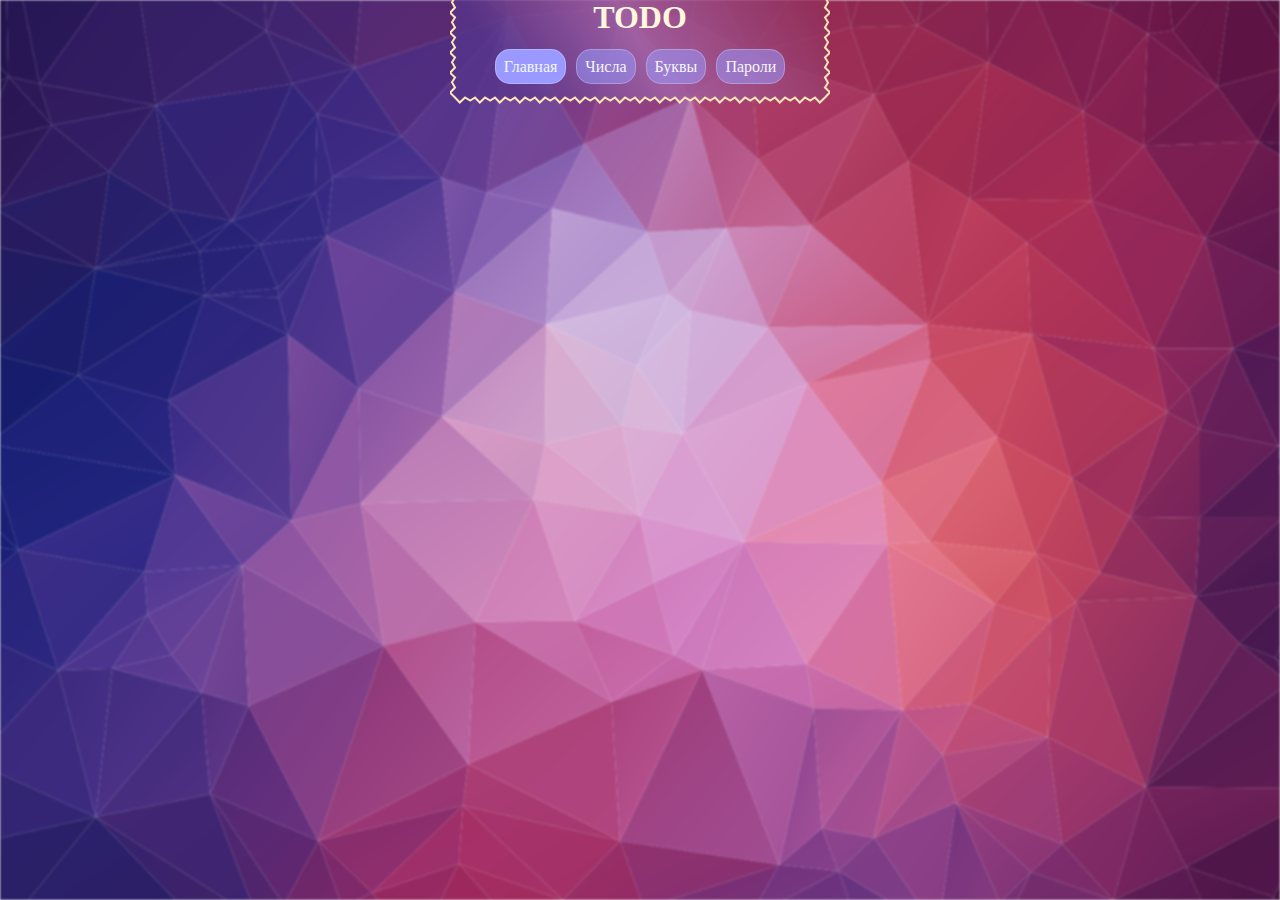
==== index.html @ 5f10a4f9 "upload" ====
<!DOCTYPE html>
<html lang="ru">
    <head>
        <title>TODO random</title>
        <meta charset="UTF-8">
        <meta name="viewport" content="width=device-width, initial-scale=1.0">
        <link rel="stylesheet" href="css/indexstyle.css">
    </head>
    <body>
        <div>
            <div class='backimage'></div>
            <div id='ownernavshadow'>
               <svg class='navshadow'></svg>
            </div>
            <div id ="ownertt"s>
                <svg class = 'tt'>
                    <lineargradient id = 'lgr1' gradientTransform="rotate(-11)" >
                        <stop offset="0%" stop-color="rgba(86,52,138,0.76)" />
                        <stop offset="40%" stop-color="rgba(163,100,166,0.76)">
                            <animate
                            dur="5s" 
                            attributeName="offset"
                            values="40%;60%;40%"
                            repeatCount="indefinite"
                            ></animate>
                            <animate
                            dur="5s" 
                            attributeName="stop-color"
                            values="rgba(163,100,166,0.76);rgba(163,100,166,1);rgba(163,100,166,0.76)"
                            repeatCount="indefinite"
                            ></animate>
                        </stop>
                        <stop offset="100%" stop-color=rgba(144,40,79,0.76) />

                    </lineargradient>
                    <polyline style='stroke-width:2; fill: url(#lgr1)'>
                        <animate
                        attributeName="points"
                        dur="1.5s"
                        values="5 5,0 10, 5 15, 2 20, 5 25, 0 30, 5 35, 2 40, 5 45, 0 50, 5 55, 2 60, 5 65, 0 70, 5 75, 2 80, 5 85, 0 90, 5 95, 2 100, 5 105, 0 110, 5 115, 10 120, 15 115, 20, 118, 25 115, 30 120, 35 115, 40 118, 45 115, 50 120, 55 115, 60 118, 65 115, 70 120, 75 115, 80 118, 85 115, 90 120, 95 115, 100 118, 105 115, 110 120, 115 115, 120 118, 125 115, 130 120, 135 115, 140 118, 145 115, 150 120, 155 115, 160 118, 165 115, 170 120, 175 115, 180 118, 185 115, 190 120, 195 115, 200 118, 205 115, 210 120, 215 115, 220 118, 225 115, 230 120, 235 115, 240 118, 245 115, 250 120, 255 115, 260 118, 265 115, 270 120, 275 115, 280 118, 285 115, 290 120, 295 115, 300 118, 305 115, 310 120, 315 115, 320 118, 325 115, 330 120, 335 115, 340 118, 345 115, 350 120, 355 115, 360 118, 365 115, 370 120, 375 115, 380 110, 375 105, 378 100, 375 95, 380 90, 375 85, 378 80, 375 75, 380 70, 375 65, 378 60, 375 55, 380 50, 375 45, 378, 40, 375 35, 380 30, 375 25, 378 20, 375 15, 380, 10;
                                5 5,0 12, 5 15, 2 18, 5 25, 0 32, 5 35, 2 38, 5 45, 0 52, 5 55, 2 58, 5 65, 0 72, 5 75, 2 78, 5 85, 0 92, 5 95, 2 98, 5 105, 0 112, 5 115, 8 120, 15 115, 22, 118, 25 115, 28 120, 35 115, 42 118, 45 115, 48 120, 55 115, 62 118, 65 115, 68 120, 75 115, 82 118, 85 115, 88 120, 95 115, 102 118, 105 115, 108 120, 115 115, 122 118, 125 115, 128 120, 135 115, 142 118, 145 115, 148 120, 155 115, 162 118, 165 115, 168 120, 175 115, 182 118, 185 115, 188 120, 195 115, 202 118, 205 115, 208 120, 215 115, 222 118, 225 115, 228 120, 235 115, 242 118, 245 115, 248 120, 255 115, 262 118, 265 115, 268 120, 275 115, 282 118, 285 115, 288 120, 295 115, 302 118, 305 115, 308 120, 315 115, 322 118, 325 115, 328 120, 335 115, 342 118, 345 115, 348 120, 355 115, 362 118, 365 115, 368 120, 375 115, 380 108, 375 105, 378 102, 375 95, 380 88, 375 85, 378 78, 375 75, 380 72, 375 65, 378 58, 375 55, 380 52, 375 45, 378, 38, 375 35, 380 32, 375 25, 378 18, 375 15, 380, 12;
                                5 5,0 10, 5 15, 2 20, 5 25, 0 30, 5 35, 2 40, 5 45, 0 50, 5 55, 2 60, 5 65, 0 70, 5 75, 2 80, 5 85, 0 90, 5 95, 2 100, 5 105, 0 110, 5 115, 10 120, 15 115, 20, 118, 25 115, 30 120, 35 115, 40 118, 45 115, 50 120, 55 115, 60 118, 65 115, 70 120, 75 115, 80 118, 85 115, 90 120, 95 115, 100 118, 105 115, 110 120, 115 115, 120 118, 125 115, 130 120, 135 115, 140 118, 145 115, 150 120, 155 115, 160 118, 165 115, 170 120, 175 115, 180 118, 185 115, 190 120, 195 115, 200 118, 205 115, 210 120, 215 115, 220 118, 225 115, 230 120, 235 115, 240 118, 245 115, 250 120, 255 115, 260 118, 265 115, 270 120, 275 115, 280 118, 285 115, 290 120, 295 115, 300 118, 305 115, 310 120, 315 115, 320 118, 325 115, 330 120, 335 115, 340 118, 345 115, 350 120, 355 115, 360 118, 365 115, 370 120, 375 115, 380 110, 375 105, 378 100, 375 95, 380 90, 375 85, 378 80, 375 75, 380 70, 375 65, 378 60, 375 55, 380 50, 375 45, 378, 40, 375 35, 380 30, 375 25, 378 20, 375 15, 380, 10;
                                5 5,0 8, 5 15, 2 22, 5 25, 0 28, 5 35, 2 42, 5 45, 0 48, 5 55, 2 62, 5 65, 0 68, 5 75, 2 82, 5 85, 0 88, 5 95, 2 102, 5 105, 0 108, 5 115, 12 120, 15 115, 18, 118, 25 115, 32 120, 35 115, 38 118, 45 115, 52 120, 55 115, 58 118, 65 115, 72 120, 75 115, 78 118, 85 115, 92 120, 95 115, 98 118, 105 115, 112 120, 115 115, 118 118, 125 115, 132 120, 135 115, 138 118, 145 115, 152 120, 155 115, 158 118, 165 115, 172 120, 175 115, 178 118, 185 115, 192 120, 195 115, 198 118, 205 115, 212 120, 215 115, 218 118, 225 115, 232 120, 235 115, 238 118, 245 115, 252 120, 255 115, 258 118, 265 115, 272 120, 275 115, 278 118, 285 115, 292 120, 295 115, 298 118, 305 115, 312 120, 315 115, 318 118, 325 115, 332 120, 335 115, 338 118, 345 115, 352 120, 355 115, 358 118, 365 115, 372 120, 375 115, 380 112, 375 105, 378 98, 375 95, 380 92, 375 85, 378 82, 375 75, 380 68, 375 65, 378 62, 375 55, 380 48, 375 45, 378, 42, 375 35, 380 28, 375 25, 378 22, 375 15, 380, 8;
                                5 5,0 10, 5 15, 2 20, 5 25, 0 30, 5 35, 2 40, 5 45, 0 50, 5 55, 2 60, 5 65, 0 70, 5 75, 2 80, 5 85, 0 90, 5 95, 2 100, 5 105, 0 110, 5 115, 10 120, 15 115, 20, 118, 25 115, 30 120, 35 115, 40 118, 45 115, 50 120, 55 115, 60 118, 65 115, 70 120, 75 115, 80 118, 85 115, 90 120, 95 115, 100 118, 105 115, 110 120, 115 115, 120 118, 125 115, 130 120, 135 115, 140 118, 145 115, 150 120, 155 115, 160 118, 165 115, 170 120, 175 115, 180 118, 185 115, 190 120, 195 115, 200 118, 205 115, 210 120, 215 115, 220 118, 225 115, 230 120, 235 115, 240 118, 245 115, 250 120, 255 115, 260 118, 265 115, 270 120, 275 115, 280 118, 285 115, 290 120, 295 115, 300 118, 305 115, 310 120, 315 115, 320 118, 325 115, 330 120, 335 115, 340 118, 345 115, 350 120, 355 115, 360 118, 365 115, 370 120, 375 115, 380 110, 375 105, 378 100, 375 95, 380 90, 375 85, 378 80, 375 75, 380 70, 375 65, 378 60, 375 55, 380 50, 375 45, 378, 40, 375 35, 380 30, 375 25, 378 20, 375 15, 380, 10" 

                        repeatCount="indefinite"
                        ></animate>
                        <animate
                            dur="10s" 
                            attributeName="stroke"
                            values="white;orange;cyan;blueviolet;white"
                            repeatCount="indefinite"
                        ></animate>
                    </polyline>
                </svg>
            </div>
           
            <div class='rc1'></div>  
            <div class='rc2'></div>
           
            <nav class = nav>
                <h1>TODO</h1>
                <ul>
                    <li id='thislink1'><a href="index.html">Главная</a></li>
                    <li id='link1'><a href="numbers.html">Числа</a></li>
                    <li id='link2'><a href="characters.html">Буквы</a></li>
                    <li id='link3'><a href="passwords.html">Пароли</a></li>
                </ul>
            </nav>
        </div>
    </body>
</html>
---- css/indexstyle.css ----
body
{
    /*height: 100%;*/
    margin: 0;
    padding: 0;
}

.backimage {
    position: absolute;
    background-image: url("../images/image0.png");
    background-position: center;
    background-repeat: no-repeat;
    background-size: cover;
    left: 0;
    right: 0;
    bottom: 0;
    width: 100%;
    height: 100%;
    filter: blur(1px);
}
/* style="overflow-x: hidden; width: 100%; left:0%; right: 0%"*/

#ownernavshadow
{
    position: absolute;
    left: 0%;
    right: 0%;
    overflow-x: hidden;
    text-align: center;
}

.navshadow
{
    transform: translate(0%, -18%);
    width: 370px;
    height: 120px;
    border-radius: 5px;
    animation-duration: 10s;
    animation-name: shadowcolors;    
    animation-iteration-count: infinite;
    animation-timing-function: ease-out;
    
}
@keyframes shadowcolors {
  /*white;orange;cyan;blueviolet;white*/
  0% {
    box-shadow: 1px 1px 8px 8px #ffffff77;, -1px 1px 8px 8px #ffffff77;
  }
  25%{
    box-shadow: 1px 1px 8px 8px #FFA50077, -1px 1px 8px 8px #FFA50077;
  }
  45%{
    box-shadow: 1px 1px 8px 8px #00FFFF77, -1px 1px 8px 8px #00FFFF77;
  }
  65%{
      box-shadow: 1px 1px 8px 8px #8a2be277, -1px 1px 8px 8px #8a2be277;
  }
  100% {
    box-shadow: 1px 1px 8px 8px #ffffff77;, -1px 1px 8px 8px #ffffff77;
  }
}

#ownertt
{
    position: absolute;
    left: 0%;
    right: 0%;
    overflow-x: hidden;
    text-align: center;
}
.tt
{
    transform: translate(0%, -14%);
    height: 125px;
    top: 45px;
    width: 380px;
}

h1
{
    color: cornsilk;
    padding: 0;
    text-align: center;
}

nav
{
    position: absolute;
    left: 0%;
    right: 0%;
    transform: translate(0%, -50%);
    top: 38px;
    height: 120px;
}
nav ul
{
    list-style-type: none;
    list-style: none;
    margin: 0;
    padding: 0;
    text-align: center;
}
nav ul li
{
    /*margin-left: 3.6%;*/
    left:5%;
    ride:5%;
    margin: 3px;
    display:inline;
}
nav ul li a
{  
    color: whitesmoke;
    text-decoration: none;
    
}
nav ul li a:hover
{
    /*background-color: cornsilk; 
    border-color: whitesmoke;
    color: black*/
    /*todo*/
}

#thislink1
{
    padding: 8px;
    background-color: #9999ff;
    border: 1px solid rgb(255,255,255,0.25);
    border-radius: 15px;
}

#link1, #link2, #link3
{
    padding: 8px;
    background-color: #9999ff88;
    border: 1px solid rgb(255,255,255,0.25);
    border-radius: 15px;
    animation-duration: 1s;
    animation-name: linkanim2;
}

#link1:hover, #link2:hover, #link3:hover
{
    animation-duration: 1s;
    animation-name: linkanim1;
    animation-fill-mode: forwards;
}

@keyframes linkanim1{
    from{
        background-color: #9999ff88;
    }
    
    to{
        background-color: #9999ff;
    }
}

@keyframes linkanim2{
    from{
        background-color: #9999ff;
    }
    
    to{
        background-color: #9999ff88;
    }
}

article
{
    position: absolute;
    left: 20%;
    right: 20%;
    top: 150px;
    /*transform: translate(-25%, 0%);*/
    bottom: 0%;
    overflow-x: hidden;
    overflow-y: auto;
    scrollbar-color: rgba(86,52,138,0.88) rgba(163,100,166,0.55);
}

#cx
{
    width: 100%;
    text-align: center;
    color:whitesmoke;
    
}

#ci
{
    width: 100%;
    text-align: center;
    color:whitesmoke;
    word-wrap: break-word;
}

#button
{
    border-radius: 40px;
    padding: 20px;
    width: 60%;
    margin-left: 50%;
    transform: translate(-50%, 0%);
    border-color: brown;
    background: linear-gradient(90deg, rgba(86,52,138,0.55) 0%, rgba(163,100,166,0.55) 44%, rgba(144,40,79,0.55) 100%);
    color:whitesmoke;
    font-size: 20px;
     
}
#button:hover
{
    animation-duration: 0.3s;
    animation-name: buttoncolor;
    animation-fill-mode: forwards;
    border-color: blueviolet;
}

@keyframes buttoncolor
{
    0%{
        background: linear-gradient(90deg, rgba(86,52,138,0.55) 0%, rgba(163,100,166,0.55) 44%, rgba(144,40,79,0.55) 100%);
    }
    4%{
        background: linear-gradient(90deg, rgba(86,52,138,0.56) 0%, rgba(163,100,166,0.56) 44%, rgba(144,40,79,0.56) 100%);
    } 
    8%{
        background: linear-gradient(90deg, rgba(86,52,138,0.57) 0%, rgba(163,100,166,0.57) 44%, rgba(144,40,79,0.57) 100%);
    } 
    12%{
        background: linear-gradient(90deg, rgba(86,52,138,0.58) 0%, rgba(163,100,166,0.58) 44%, rgba(144,40,79,0.58) 100%);
    } 
    16%{
        background: linear-gradient(90deg, rgba(86,52,138,0.59) 0%, rgba(163,100,166,0.59) 44%, rgba(144,40,79,0.59) 100%);
    }
    20%{
        background: linear-gradient(90deg, rgba(86,52,138,0.60) 0%, rgba(163,100,166,0.60) 44%, rgba(144,40,79,0.60) 100%);
    }
    24%{
        background: linear-gradient(90deg, rgba(86,52,138,0.61) 0%, rgba(163,100,166,0.61) 44%, rgba(144,40,79,0.61) 100%);
    }
    28%{
        background: linear-gradient(90deg, rgba(86,52,138,0.62) 0%, rgba(163,100,166,0.62) 44%, rgba(144,40,79,0.62) 100%);
    }
    32%{
        background: linear-gradient(90deg, rgba(86,52,138,0.63) 0%, rgba(163,100,166,0.63) 44%, rgba(144,40,79,0.63) 100%);
    }
    36%{
        background: linear-gradient(90deg, rgba(86,52,138,0.64) 0%, rgba(163,100,166,0.64) 44%, rgba(144,40,79,0.64) 100%);
    }
    40%{
        background: linear-gradient(90deg, rgba(86,52,138,0.65) 0%, rgba(163,100,166,0.65) 44%, rgba(144,40,79,0.65) 100%);
    }
    44%{
        background: linear-gradient(90deg, rgba(86,52,138,0.66) 0%, rgba(163,100,166,0.66) 44%, rgba(144,40,79,0.66) 100%);
    }
    48%{
        background: linear-gradient(90deg, rgba(86,52,138,0.67) 0%, rgba(163,100,166,0.67) 44%, rgba(144,40,79,0.67) 100%);
    }
    52%{
        background: linear-gradient(90deg, rgba(86,52,138,0.68) 0%, rgba(163,100,166,0.68) 44%, rgba(144,40,79,0.68) 100%);
    }
    56%{
        background: linear-gradient(90deg, rgba(86,52,138,0.69) 0%, rgba(163,100,166,0.69) 44%, rgba(144,40,79,0.69) 100%);
    }
    60%{
        background: linear-gradient(90deg, rgba(86,52,138,0.70) 0%, rgba(163,100,166,0.70) 44%, rgba(144,40,79,0.70) 100%);
    }
    64%{
        background: linear-gradient(90deg, rgba(86,52,138,0.71) 0%, rgba(163,100,166,0.71) 44%, rgba(144,40,79,0.71) 100%);
    }
    68%{
        background: linear-gradient(90deg, rgba(86,52,138,0.72) 0%, rgba(163,100,166,0.72) 44%, rgba(144,40,79,0.72) 100%);
    }
    72%{
        background: linear-gradient(90deg, rgba(86,52,138,0.73) 0%, rgba(163,100,166,0.73) 44%, rgba(144,40,79,0.73) 100%);
    }
    76%{
        background: linear-gradient(90deg, rgba(86,52,138,0.74) 0%, rgba(163,100,166,0.74) 44%, rgba(144,40,79,0.74) 100%);
    }
    80%{
        background: linear-gradient(90deg, rgba(86,52,138,0.75) 0%, rgba(163,100,166,0.75) 44%, rgba(144,40,79,0.75) 100%);
    }
    84%{
        background: linear-gradient(90deg, rgba(86,52,138,0.76) 0%, rgba(163,100,166,0.76) 44%, rgba(144,40,79,0.76) 100%);
    }
    88%{
        background: linear-gradient(90deg, rgba(86,52,138,0.77) 0%, rgba(163,100,166,0.77) 44%, rgba(144,40,79,0.77) 100%);
    }
    92%{
        background: linear-gradient(90deg, rgba(86,52,138,0.78) 0%, rgba(163,100,166,0.78) 44%, rgba(144,40,79,0.78) 100%);
    }
    96%{
        background: linear-gradient(90deg, rgba(86,52,138,0.79) 0%, rgba(163,100,166,0.79) 44%, rgba(144,40,79,0.79) 100%);
    }
    100%{
        background: linear-gradient(90deg, rgba(86,52,138,0.8) 0%, rgba(163,100,166,0.8) 44%, rgba(144,40,79,0.8) 100%);
    }
}
#button:active
{
    color: orange;
    transition: 0.5s;
}
#button:after
{
    padding: 100;
    background-color: red;
    border-radius: 0px;
}
#button:active:after
{
    padding: 100;
    background-color: red;
    border-radius: 0px;
}
.random_options
{
    display: block;
    list-style-type: none;
    list-style: none;
    margin-top: 20px;
    padding: 0;
    background: #ccccff55;
    border-radius: 10px
     
}
.random_options ul
{
}
.random_options li
{
    padding: 2px;
}
.random_options label
{
    color:whitesmoke
}
.random_options input
{
     margin: 0;
     border: 1px solid #ff00ff;
     border-radius: 5px;
     background-color: #eaf6f4;
}

.countdiv
{
    width: 100%;
}
#countr
{
   width:7%;
}

#norepeat
{
    
}

#doublecount
{
    width: 20px;
}

#range
{
    width: 85%;
    margin-left: 10%;
}

#startrange 
{
    width: 7%;
}
#stoprange 
{
    width: 7%;
}

#spliter
{
    width: 3%;
}

#minusper
{
    width: 25px;
    
}

#rngm
{
    margin-left: 20px;
    width: 150px;
}

#list
{
    width:100%;
    max-width: 100%;
    min-width: 100%;
    height: 60px
}

.rc1
{
   position: absolute;
    width: 15%;
    height: 98%;
    margin: 0;
    padding: 0;
    overflow: hidden;
    /*filter: blur(1px);*/
}

.rc2
{
   position: absolute;
    width: 15%;
    height: 98%;
    right: 0;
    margin: 0;
    padding: 0;
    overflow: hidden;
    /*filter: blur(1px);*/
}

.tooltip {
  position: relative;
  display: inline-block;
  background: #ff00ff88;
  width: 15px;
  border-radius: 60px;
  text-align: center;
  font-size: 11px;
  /*border-bottom: 1px dotted black;*/
}

.tooltip .tooltiptext {
  visibility: hidden;
  width: 135px;
  background-color: #6600ccd9;
  color: #fff;
  text-align: center;
  border-radius: 6px;
  padding: 5px 0;
  right: 0px;
  font-size: 14px;
  /* Position the tooltip */
  position: absolute;
  z-index: 1;
}

.tooltip:hover .tooltiptext {
  visibility: visible;
}

#copygen
{
    position: absolute;
    color: #ff00ff;
    right: 5%;
    top: 5%;
    background: 00000000;
    background-image: url("../images/copy.png");
    background-position: center;
    background-repeat: no-repeat;
    background-size: contain;
    border: 00000000;
    padding: 10px;
    filter: invert(100%);
}

#copygen:hover
{
    transition: 0.5s;
    filter: invert(100%) sepia(20%);
}
#copygen:active
{
    filter: invert(100%) sepia(100%) hue-rotate(150deg);
}
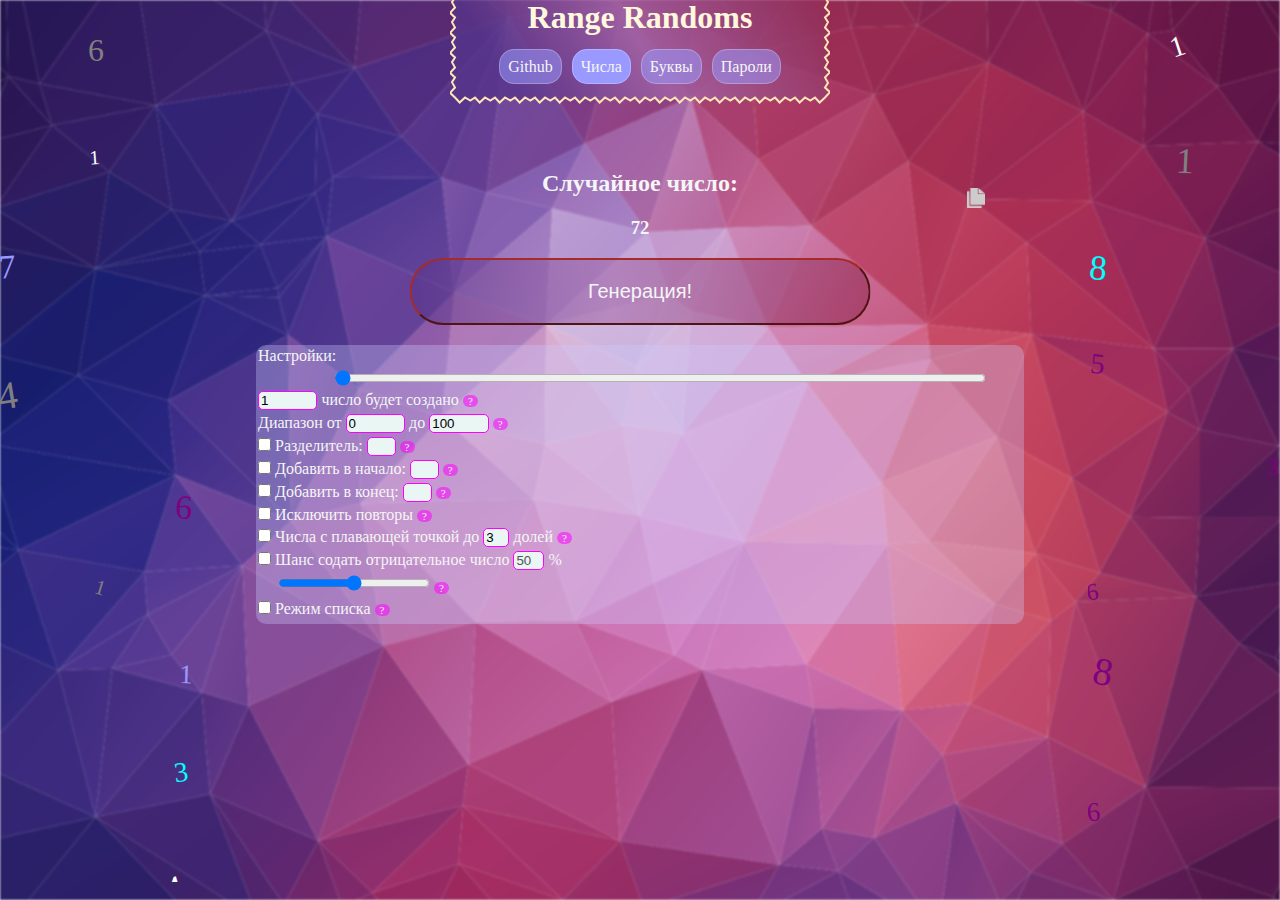
==== commit 49777cf4: "Update index.html" ====
--- a/index.html
+++ b/index.html
@@ -1,10 +1,10 @@
 <!DOCTYPE html>
 <html lang="ru">
     <head>
-        <title>TODO random</title>
+        <title>Range Randoms</title>
         <meta charset="UTF-8">
         <meta name="viewport" content="width=device-width, initial-scale=1.0">
-        <link rel="stylesheet" href="css/indexstyle.css">
+        <link rel="stylesheet" href="css/index.css">
     </head>
     <body>
         <div>
@@ -59,14 +59,409 @@
             <div class='rc2'></div>
            
             <nav class = nav>
-                <h1>TODO</h1>
+                <h1>Range Randoms</h1>
                 <ul>
-                    <li id='thislink1'><a href="index.html">Главная</a></li>
-                    <li id='link1'><a href="numbers.html">Числа</a></li>
-                    <li id='link2'><a href="characters.html">Буквы</a></li>
+                    <li id='link2'><a href="https://github.com/Immersive-programs/Range-Randoms">Github</a></li>
+                    <li id='thislink1'><a href="">Числа</a></li>
+                    <li id='link1'><a href="characters.html">Буквы</a></li>
                     <li id='link3'><a href="passwords.html">Пароли</a></li>
                 </ul>
             </nav>
+            <article>
+                <h2 id = 'cx'>Случайное число:</h2>
+                <button id='copygen' onclick = "copygen()"></button>
+                <h3 id = 'ci'></h3>
+                <button id = 'button' onclick = "clicked()" > Генерация!</button>
+                <ul class='random_options'>
+                    <li><label>Настройки:</label></li>
+                    <li>
+                        <input type="range" id='range' oninput="rangeedit()" min="1" max="100" step="1" value="1">
+                        <div class='countdiv'>
+                            <input id='countr' onkeyup="this.value = this.value.replace(/[^\d]/g,'')" oninput="editrange()"/>
+                            <label id='countrl'> число будет создано</label>
+                            <label class="tooltip">?
+                                <span class="tooltiptext">Значение определяет количество создаваемых чисел</span>
+                            </label>
+                        </div>
+                    </li>
+                    <li id='rangel'>
+                        <label>Диапазон от</label>
+                        <input id='startrange' onkeyup="this.value = this.value.replace(/[^\d]/g,'')"/>
+                        <label>до</label>
+                        <input id='stoprange' onkeyup="this.value = this.value.replace(/[^\d]/g,'')"/>
+                        <label class="tooltip">?
+                                <span class="tooltiptext">Значение определяет минимально и максимально возможные числа при создании</span>
+                        </label>
+                    </li>
+                    <li>
+                        <input type="checkbox" id='checkspliter'>
+                        <label>Разделитель:</label>
+                        <input id='spliter'/>
+                        <label class="tooltip">?
+                            <span class="tooltiptext">Значение заменяет отступы между числами (пример:' ' ',' ';' 'abc')</span>
+                    </li>
+                    <li>
+                        <input type="checkbox" id='checkfirstadd'>
+                        <label>Добавить в начало:</label>
+                        <input id='firstadd'/>
+                        <label class="tooltip">?
+                            <span class="tooltiptext">Добавляет в начало текст</span>
+                    </li>
+                    <li>
+                        <input type="checkbox" id='checklaststadd'>
+                        <label>Добавить в конец:</label>
+                        <input id='laststadd'/>
+                        <label class="tooltip">?
+                            <span class="tooltiptext">Добавляет в конец текст</span>
+                    </li>
+                    <li>
+                        <input type="checkbox" id='norepeat'>
+                        <label>Исключить повторы</label>
+                        <label class="tooltip">?
+                                <span class="tooltiptext">При создании чисел будут исключаться уже использованные</span>
+                    </li>
+                    <li id='doublel' >
+                        <input type="checkbox" id='doublemode'/>
+                        <label>Числа с плавающей точкой до </label>
+                        <input id='doublecount' maxlength='2' onkeyup="this.minusper = this.value.replace(/[^\d]/g,'')"/>
+                        <label>долей</label>
+                        <label class="tooltip">?
+                            <span class="tooltiptext">Значение определяет количество знаков после целой части</span>
+                    </li>
+                    
+                    <li id='minusperl1' >
+                        <input type="checkbox" id='checkminusper' name="double"/>
+                        <label>Шанс содать отрицательное число</label>
+                        <input id='minusper' disabled='true'/>
+                        <label>%</label>
+                    </li>
+                    <li id='minusperl2' >
+                        <input type="range" id='rngm' oninput="document.getElementById('minusper').value = this.value" min="0" max="100" step="1" value="50">
+                        <label class="tooltip">?
+                            <span class="tooltiptext">Значение определяет шанс создания отрицательного числа</span>
+                    </li>
+                    
+                    <li>
+                        <input type="checkbox" onclick="checklistclick()" id="islist" name="lists" value="yes">
+                        <label for="list">Режим списка</label>
+                        <label class="tooltip">?
+                            <span class="tooltiptext">Заменяет параметры создания на пользовательский список чисел</span>
+                    </li>
+                    <li style="margin-right: 10px"><textarea id="list"/></textarea></li>
+                </ul>
+            </article>
         </div>
     </body>
+    <script type="text/javascript">
+        var r = document.getElementById('range');
+        var c = document.getElementById('countr');
+        var d = document.getElementById('doublecount');
+        var str = document.getElementById('startrange');
+        var stp = document.getElementById('stoprange');
+        var il = document.getElementById('islist');
+        var dm = document.getElementById('doublemode')
+        var l = document.getElementById('list');
+        var ci = document.getElementById('ci');
+        var sp = document.getElementById('spliter');
+        var csp = document.getElementById('checkspliter');
+        var ms = document.getElementById('minusper');
+        var rngm = document.getElementById('rngm');
+        var cms = document.getElementById('checkminusper');
+        var nr = document.getElementById('norepeat');
+        var cfa = document.getElementById('checkfirstadd');
+        var cla = document.getElementById('checklaststadd');
+        var fa = document.getElementById('firstadd');
+        var la = document.getElementById('laststadd');
+        
+        c.value = 1;
+        r.value = 1;
+        d.value = 3;
+        str.value = 0;
+        stp.value = 100;
+        il.checked = false;
+        dm.checked = false;
+        l.value = '';
+        l.hidden = true;
+        ci.innerHTML = generatenuber(0,100,0);
+        sp.value = '';
+        csp.checked = false;
+        ms.value = '50';
+        rngm.value = '50';
+        cms.checked = false;
+        nr.checked = false;
+        cfa.checked = false;
+        cla.checked = false;
+        fa.value = '';
+        la.value = '';
+        
+        var rc1 = document.getElementsByClassName('rc1')[0];
+        var rc2 = document.getElementsByClassName('rc2')[0];
+        
+        for (j = 0; 30 > j; j++)
+        {
+            var p = document.createElement('p');
+            p.innerText = Math.floor(Math.random()*10);
+            s = Math.floor((Math.random()*(40-20))+20)+'px';
+            m = Math.floor((Math.random()*(100-50))+50)+'px';
+            t = Math.floor(Math.random()*20)+'deg';
+            c = '';
+            a = '';
+            
+            if (Math.random() < 0.5){
+                t = '-'+t;
+            }
+            
+            switch(Math.floor(Math.random()*3))
+            {
+                case 0: 
+                    a = 'left';
+                    break;
+                case 1: 
+                    a = 'center';
+                    break;
+                case 2: 
+                    a = 'right';
+                    break;
+            }
+            
+            switch(Math.floor(Math.random()*5))
+            {
+                case 0: 
+                    c = 'white';
+                    break;
+                case 1: 
+                    c = 'gray';
+                    break;
+                case 2: 
+                    c = '#9999ff';
+                    break;
+                case 3: 
+                    c = 'purple';
+                    break;
+                case 4: 
+                    c = 'cyan';
+                    break;
+                case 5: 
+                    c = 'greenyellow';
+                    break;
+            }
+            p.style.cssText = 'font-size:'+s+';text-align:'+a+';height: '+m+'; transform: rotate('+t+'); color:'+c;
+           
+            if (j < 15)
+            {
+                rc1.appendChild(p);
+            }
+            else
+            {
+                rc2.appendChild(p);
+            }
+            
+        }
+        
+        function checklistclick()
+        {
+            var rl = document.getElementById('rangel');
+            var dl = document.getElementById('doublel');
+            var msl1 = document.getElementById('minusperl1');
+            var msl2 = document.getElementById('minusperl2');
+            if (il.checked)
+            {
+                l.hidden = false;
+                rl.hidden = true;
+                dl.hidden = true;
+                msl1.hidden = true;
+                msl2.hidden = true;
+            }
+            else
+            {
+                l.hidden = true;
+                rl.hidden = false;
+                dl.hidden = false;
+                msl1.hidden = false;
+                msl2.hidden = false;
+            }  
+        }
+        
+        function rangeedit()
+        {
+            var r = document.getElementById('range');
+            var c = document.getElementById('countr');
+            c.value = r.value;
+            
+            if (c.value > 1)
+                document.getElementById('countrl').innerHTML = " чисел будет создано";
+            else
+                document.getElementById('countrl').innerHTML = " число будет создано";
+        }
+        
+        function editrange()
+        {
+            var r = document.getElementById('range');
+            var c = document.getElementById('countr');
+            r.value = c.value.replace(/[^\d]/g,'');
+            
+            if (c.value > 1)
+                document.getElementById('countrl').innerHTML = " чисел будет создано";
+            else
+                document.getElementById('countrl').innerHTML = " число будет создано";
+        }
+        
+        function clicked()
+        {
+            var c = document.getElementById('countr');
+            var str = document.getElementById('startrange');
+            var stp = document.getElementById('stoprange');
+            var il = document.getElementById('islist');
+            var d = document.getElementById('doublecount');
+            var dm = document.getElementById('doublemode')
+            var l = document.getElementById('list');
+            var sp = document.getElementById('spliter');
+            var csp = document.getElementById('checkspliter');
+            var ms = document.getElementById('minusper');
+            var cms = document.getElementById('checkminusper');
+            var nr = document.getElementById('norepeat');
+            var cfa = document.getElementById('checkfirstadd');
+            var cla = document.getElementById('checklaststadd');
+            var fa = document.getElementById('firstadd');
+            var la = document.getElementById('laststadd');
+
+            ci.innerHTML = "";
+            
+            if (cfa.checked)
+                ci.innerHTML += fa.value;
+                
+            if (c.value > 1)
+                 cx.innerHTML = "Случайные числа:";
+            else
+                cx.innerHTML = "Случайное число:";
+
+             if (il.checked)
+             {
+                 var buff = [];
+                 let text = l.value;
+                 text = text.replace(/[^\d]/g,' ');
+                 var arr = text.split(' ');
+                 var spliter = ' ';
+                 if (csp.checked && sp.value != '')
+                       spliter = sp.value;
+                 for(k = 0;  c.value > k; k++) 
+                 {
+                      var g = arr[Math.floor(Math.random() * arr.length)];
+                      if (buff.filter(co => co == g).length == 0 || !nr.checked)
+                      {
+                          buff.push(g);
+                          ci.innerHTML += g;
+                              if (c.value > k+1)
+                                  ci.innerHTML += spliter;
+                      }
+
+                 }
+            }
+            else 
+            {      
+                var buff = [];
+                var maxdoublevalue = 0
+                var stopvalue = stp.value;
+                var startvalue = str.value;
+                var spliter = ' ';
+                var count = c.value;
+                if (csp.checked && sp.value != '')
+                     spliter = sp.value;
+
+                var maxnonrep = stp.value-str.value;
+                if (nr.checked)
+                {
+                    if (cms.checked && ms.value > 1 && ms.value < 100)
+                    {
+                        maxnonrep = 2 * maxnonrep;
+                    }
+
+                    if (dm.checked)
+                    {
+                        maxnonrep = (maxnonrep*10**d.value);
+                    }
+
+                    maxnonrep = 1 + maxnonrep;
+
+                    if (count > maxnonrep) 
+                    {
+                        cx.innerHTML = maxnonrep + " возможных чисел:";
+                        count = maxnonrep
+                    }
+                }
+
+                for(k = 0;  count > k; k++) {
+                    if (dm.checked) 
+                    {
+                         maxdoublevalue = d.value;
+                    }
+                    if (nr.checked)
+                    {
+                        var gen = generatenuber(startvalue,stopvalue,maxdoublevalue);
+
+                        if (cms.checked)
+                        {
+                            if (Math.random() < ms.value/100)
+                             gen = -1 * gen;
+                        }
+
+                        if (buff.filter(co => co == gen).length > 0)
+                        {
+                            k--;
+                        }
+                        else
+                        {
+                            buff.push(gen);
+                            ci.innerHTML += gen;
+                            if (count > k+1)
+                                ci.innerHTML += spliter;
+                        }
+                    }
+                    else 
+                    {
+                        if (cms.checked)
+                        {
+                            if (Math.random() < ms.value/100)
+                                ci.innerHTML += '-';
+                        }
+                        if (stopvalue-str.value > 0) 
+                        {
+                            ci.innerHTML += generatenuber(startvalue,stopvalue,maxdoublevalue);
+                            if (count > k+1)
+                                ci.innerHTML += spliter;
+                        }
+                        else
+                            ci.innerHTML += stopvalue;
+                    }
+                }
+            }
+            if (cla.checked)
+                ci.innerHTML += la.value;
+        }
+        
+        function generatenuber(min,max,maxdouble)
+        {
+            min = Math.ceil(min);
+            max = Math.floor(max);
+
+            var g = (Math.random() * (max - min)) + min;
+            g = Math.round(g);
+            if (maxdouble != 0 && g != max)
+            {   g = g+'.';
+                for (i = 0; maxdouble > i; i++)
+                g += ''+Math.floor(Math.random()*10);
+            }
+            return ''+g;
+        }
+        
+        function copygen()
+        {
+            const elem = document.createElement('textarea');
+            elem.value = ci.innerHTML;
+            document.body.appendChild(elem);
+            elem.select();
+            document.execCommand('copy');
+            document.body.removeChild(elem);
+        }
+    </script>
 </html>
--- a/css/index.css
+++ b/css/index.css
@@ -0,0 +1,500 @@
+
+body
+{
+    /*height: 100%;*/
+    margin: 0;
+    padding: 0;
+}
+
+.backimage {
+    position: absolute;
+    background-image: url("../images/image0.png");
+    background-position: center;
+    background-repeat: no-repeat;
+    background-size: cover;
+    left: 0;
+    right: 0;
+    bottom: 0;
+    width: 100%;
+    height: 100%;
+    filter: blur(1px);
+}
+/* style="overflow-x: hidden; width: 100%; left:0%; right: 0%"*/
+
+#ownernavshadow
+{
+    position: absolute;
+    left: 0%;
+    right: 0%;
+    overflow-x: hidden;
+    text-align: center;
+}
+
+.navshadow
+{
+    transform: translate(0%, -18%);
+    width: 370px;
+    height: 120px;
+    border-radius: 5px;
+    animation-duration: 10s;
+    animation-name: shadowcolors;    
+    animation-iteration-count: infinite;
+    animation-timing-function: ease-out;
+    
+}
+@keyframes shadowcolors {
+  /*white;orange;cyan;blueviolet;white*/
+  0% {
+    box-shadow: 1px 1px 8px 8px #ffffff77;, -1px 1px 8px 8px #ffffff77;
+  }
+  25%{
+    box-shadow: 1px 1px 8px 8px #FFA50077, -1px 1px 8px 8px #FFA50077;
+  }
+  45%{
+    box-shadow: 1px 1px 8px 8px #00FFFF77, -1px 1px 8px 8px #00FFFF77;
+  }
+  65%{
+      box-shadow: 1px 1px 8px 8px #8a2be277, -1px 1px 8px 8px #8a2be277;
+  }
+  100% {
+    box-shadow: 1px 1px 8px 8px #ffffff77;, -1px 1px 8px 8px #ffffff77;
+  }
+}
+
+#ownertt
+{
+    position: absolute;
+    left: 0%;
+    right: 0%;
+    overflow-x: hidden;
+    text-align: center;
+}
+.tt
+{
+    transform: translate(0%, -14%);
+    height: 125px;
+    top: 45px;
+    width: 380px;
+}
+
+h1
+{
+    color: cornsilk;
+    padding: 0;
+    text-align: center;
+}
+
+nav
+{
+    position: absolute;
+    left: 0%;
+    right: 0%;
+    transform: translate(0%, -50%);
+    top: 38px;
+    height: 120px;
+}
+nav ul
+{
+    list-style-type: none;
+    list-style: none;
+    margin: 0;
+    padding: 0;
+    text-align: center;
+}
+nav ul li
+{
+    /*margin-left: 3.6%;*/
+    left:5%;
+    ride:5%;
+    margin: 3px;
+    display:inline;
+}
+nav ul li a
+{  
+    color: whitesmoke;
+    text-decoration: none;
+    
+}
+nav ul li a:hover
+{
+    /*background-color: cornsilk; 
+    border-color: whitesmoke;
+    color: black*/
+    /*todo*/
+}
+
+#thislink1
+{
+    padding: 8px;
+    background-color: #9999ff;
+    border: 1px solid rgb(255,255,255,0.25);
+    border-radius: 15px;
+}
+
+#link1, #link2, #link3
+{
+    padding: 8px;
+    background-color: #9999ff88;
+    border: 1px solid rgb(255,255,255,0.25);
+    border-radius: 15px;
+    animation-duration: 1s;
+    animation-name: linkanim2;
+}
+
+#link1:hover, #link2:hover, #link3:hover
+{
+    animation-duration: 1s;
+    animation-name: linkanim1;
+    animation-fill-mode: forwards;
+}
+
+@keyframes linkanim1{
+    from{
+        background-color: #9999ff88;
+    }
+    
+    to{
+        background-color: #9999ff;
+    }
+}
+
+@keyframes linkanim2{
+    from{
+        background-color: #9999ff;
+    }
+    
+    to{
+        background-color: #9999ff88;
+    }
+}
+
+article
+{
+    position: absolute;
+    left: 20%;
+    right: 20%;
+    top: 150px;
+    /*transform: translate(-25%, 0%);*/
+    bottom: 0%;
+    overflow-x: hidden;
+    overflow-y: auto;
+    scrollbar-color: rgba(86,52,138,0.88) rgba(163,100,166,0.55);
+}
+
+#cx
+{
+    width: 100%;
+    text-align: center;
+    color:whitesmoke;
+    
+}
+
+#ci
+{
+    width: 100%;
+    text-align: center;
+    color:whitesmoke;
+    word-wrap: break-word;
+}
+
+#button
+{
+    border-radius: 40px;
+    padding: 20px;
+    width: 60%;
+    margin-left: 50%;
+    transform: translate(-50%, 0%);
+    border-color: brown;
+    background: linear-gradient(90deg, rgba(86,52,138,0.55) 0%, rgba(163,100,166,0.55) 44%, rgba(144,40,79,0.55) 100%);
+    color:whitesmoke;
+    font-size: 20px;
+     
+}
+#button:hover
+{
+    animation-duration: 0.3s;
+    animation-name: buttoncolor;
+    animation-fill-mode: forwards;
+    border-color: blueviolet;
+}
+
+@keyframes buttoncolor
+{
+    0%{
+        background: linear-gradient(90deg, rgba(86,52,138,0.55) 0%, rgba(163,100,166,0.55) 44%, rgba(144,40,79,0.55) 100%);
+    }
+    4%{
+        background: linear-gradient(90deg, rgba(86,52,138,0.56) 0%, rgba(163,100,166,0.56) 44%, rgba(144,40,79,0.56) 100%);
+    } 
+    8%{
+        background: linear-gradient(90deg, rgba(86,52,138,0.57) 0%, rgba(163,100,166,0.57) 44%, rgba(144,40,79,0.57) 100%);
+    } 
+    12%{
+        background: linear-gradient(90deg, rgba(86,52,138,0.58) 0%, rgba(163,100,166,0.58) 44%, rgba(144,40,79,0.58) 100%);
+    } 
+    16%{
+        background: linear-gradient(90deg, rgba(86,52,138,0.59) 0%, rgba(163,100,166,0.59) 44%, rgba(144,40,79,0.59) 100%);
+    }
+    20%{
+        background: linear-gradient(90deg, rgba(86,52,138,0.60) 0%, rgba(163,100,166,0.60) 44%, rgba(144,40,79,0.60) 100%);
+    }
+    24%{
+        background: linear-gradient(90deg, rgba(86,52,138,0.61) 0%, rgba(163,100,166,0.61) 44%, rgba(144,40,79,0.61) 100%);
+    }
+    28%{
+        background: linear-gradient(90deg, rgba(86,52,138,0.62) 0%, rgba(163,100,166,0.62) 44%, rgba(144,40,79,0.62) 100%);
+    }
+    32%{
+        background: linear-gradient(90deg, rgba(86,52,138,0.63) 0%, rgba(163,100,166,0.63) 44%, rgba(144,40,79,0.63) 100%);
+    }
+    36%{
+        background: linear-gradient(90deg, rgba(86,52,138,0.64) 0%, rgba(163,100,166,0.64) 44%, rgba(144,40,79,0.64) 100%);
+    }
+    40%{
+        background: linear-gradient(90deg, rgba(86,52,138,0.65) 0%, rgba(163,100,166,0.65) 44%, rgba(144,40,79,0.65) 100%);
+    }
+    44%{
+        background: linear-gradient(90deg, rgba(86,52,138,0.66) 0%, rgba(163,100,166,0.66) 44%, rgba(144,40,79,0.66) 100%);
+    }
+    48%{
+        background: linear-gradient(90deg, rgba(86,52,138,0.67) 0%, rgba(163,100,166,0.67) 44%, rgba(144,40,79,0.67) 100%);
+    }
+    52%{
+        background: linear-gradient(90deg, rgba(86,52,138,0.68) 0%, rgba(163,100,166,0.68) 44%, rgba(144,40,79,0.68) 100%);
+    }
+    56%{
+        background: linear-gradient(90deg, rgba(86,52,138,0.69) 0%, rgba(163,100,166,0.69) 44%, rgba(144,40,79,0.69) 100%);
+    }
+    60%{
+        background: linear-gradient(90deg, rgba(86,52,138,0.70) 0%, rgba(163,100,166,0.70) 44%, rgba(144,40,79,0.70) 100%);
+    }
+    64%{
+        background: linear-gradient(90deg, rgba(86,52,138,0.71) 0%, rgba(163,100,166,0.71) 44%, rgba(144,40,79,0.71) 100%);
+    }
+    68%{
+        background: linear-gradient(90deg, rgba(86,52,138,0.72) 0%, rgba(163,100,166,0.72) 44%, rgba(144,40,79,0.72) 100%);
+    }
+    72%{
+        background: linear-gradient(90deg, rgba(86,52,138,0.73) 0%, rgba(163,100,166,0.73) 44%, rgba(144,40,79,0.73) 100%);
+    }
+    76%{
+        background: linear-gradient(90deg, rgba(86,52,138,0.74) 0%, rgba(163,100,166,0.74) 44%, rgba(144,40,79,0.74) 100%);
+    }
+    80%{
+        background: linear-gradient(90deg, rgba(86,52,138,0.75) 0%, rgba(163,100,166,0.75) 44%, rgba(144,40,79,0.75) 100%);
+    }
+    84%{
+        background: linear-gradient(90deg, rgba(86,52,138,0.76) 0%, rgba(163,100,166,0.76) 44%, rgba(144,40,79,0.76) 100%);
+    }
+    88%{
+        background: linear-gradient(90deg, rgba(86,52,138,0.77) 0%, rgba(163,100,166,0.77) 44%, rgba(144,40,79,0.77) 100%);
+    }
+    92%{
+        background: linear-gradient(90deg, rgba(86,52,138,0.78) 0%, rgba(163,100,166,0.78) 44%, rgba(144,40,79,0.78) 100%);
+    }
+    96%{
+        background: linear-gradient(90deg, rgba(86,52,138,0.79) 0%, rgba(163,100,166,0.79) 44%, rgba(144,40,79,0.79) 100%);
+    }
+    100%{
+        background: linear-gradient(90deg, rgba(86,52,138,0.8) 0%, rgba(163,100,166,0.8) 44%, rgba(144,40,79,0.8) 100%);
+    }
+}
+#button:active
+{
+    color: orange;
+    transition: 0.5s;
+}
+#button:after
+{
+    padding: 100;
+    background-color: red;
+    border-radius: 0px;
+}
+#button:active:after
+{
+    padding: 100;
+    background-color: red;
+    border-radius: 0px;
+}
+.random_options
+{
+    display: block;
+    list-style-type: none;
+    list-style: none;
+    margin-top: 20px;
+    padding: 0;
+    background: #ccccff55;
+    border-radius: 10px
+     
+}
+.random_options ul
+{
+}
+.random_options li
+{
+    padding: 2px;
+}
+.random_options label
+{
+    color:whitesmoke
+}
+.random_options input
+{
+     margin: 0;
+     border: 1px solid #ff00ff;
+     border-radius: 5px;
+     background-color: #eaf6f4;
+}
+
+.countdiv
+{
+    width: 100%;
+}
+#countr
+{
+   width:7%;
+}
+
+#norepeat
+{
+    
+}
+
+#doublecount
+{
+    width: 20px;
+}
+
+#range
+{
+    width: 85%;
+    margin-left: 10%;
+}
+
+#startrange 
+{
+    width: 7%;
+}
+#stoprange 
+{
+    width: 7%;
+}
+
+#spliter
+{
+    width: 3%;
+}
+
+#firstadd
+{
+    width: 3%;
+}
+
+#laststadd
+{
+    width: 3%;
+}
+
+#minusper
+{
+    width: 25px;
+    
+}
+
+#rngm
+{
+    margin-left: 20px;
+    width: 150px;
+}
+
+#list
+{
+    width:100%;
+    max-width: 100%;
+    min-width: 100%;
+    height: 60px
+}
+
+.rc1
+{
+   position: absolute;
+    width: 15%;
+    height: 98%;
+    margin: 0;
+    padding: 0;
+    overflow: hidden;
+    /*filter: blur(1px);*/
+}
+
+.rc2
+{
+   position: absolute;
+    width: 15%;
+    height: 98%;
+    right: 0;
+    margin: 0;
+    padding: 0;
+    overflow: hidden;
+    /*filter: blur(1px);*/
+}
+
+.tooltip {
+  position: relative;
+  display: inline-block;
+  background: #ff00ff88;
+  width: 15px;
+  border-radius: 60px;
+  text-align: center;
+  font-size: 11px;
+  /*border-bottom: 1px dotted black;*/
+}
+
+.tooltip .tooltiptext {
+  visibility: hidden;
+  width: 135px;
+  background-color: #6600ccd9;
+  color: #fff;
+  text-align: center;
+  border-radius: 6px;
+  padding: 5px 0;
+  right: 0px;
+  font-size: 14px;
+  /* Position the tooltip */
+  position: absolute;
+  z-index: 1;
+}
+
+.tooltip:hover .tooltiptext {
+  visibility: visible;
+}
+
+#copygen
+{
+    position: absolute;
+    color: #ff00ff;
+    right: 5%;
+    top: 5%;
+    background: 00000000;
+    background-image: url("../images/copy.png");
+    background-position: center;
+    background-repeat: no-repeat;
+    background-size: contain;
+    border: 00000000;
+    padding: 10px;
+    filter: invert(100%);
+}
+
+#copygen:hover
+{
+    transition: 0.5s;
+    filter: invert(100%) sepia(20%);
+}
+#copygen:active
+{
+    filter: invert(100%) sepia(100%) hue-rotate(150deg);
+}
+
+
+
+
+
